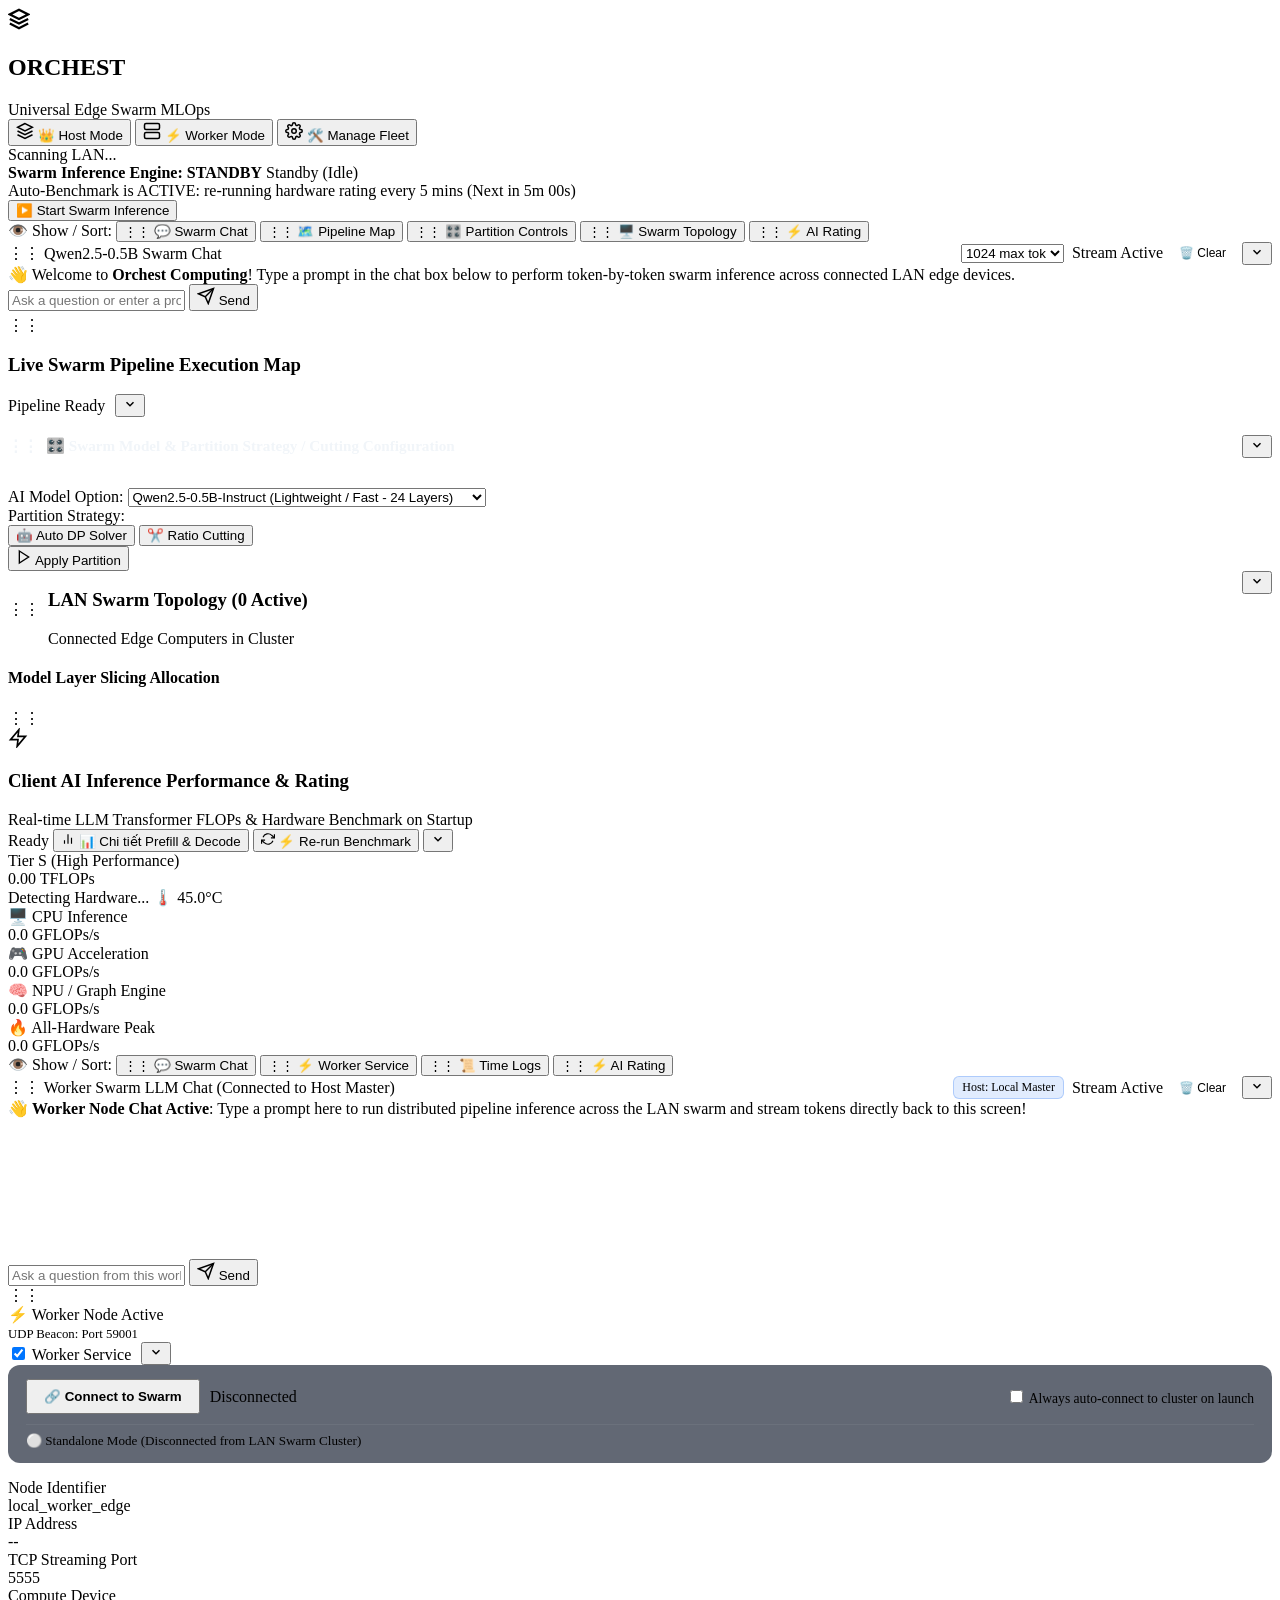
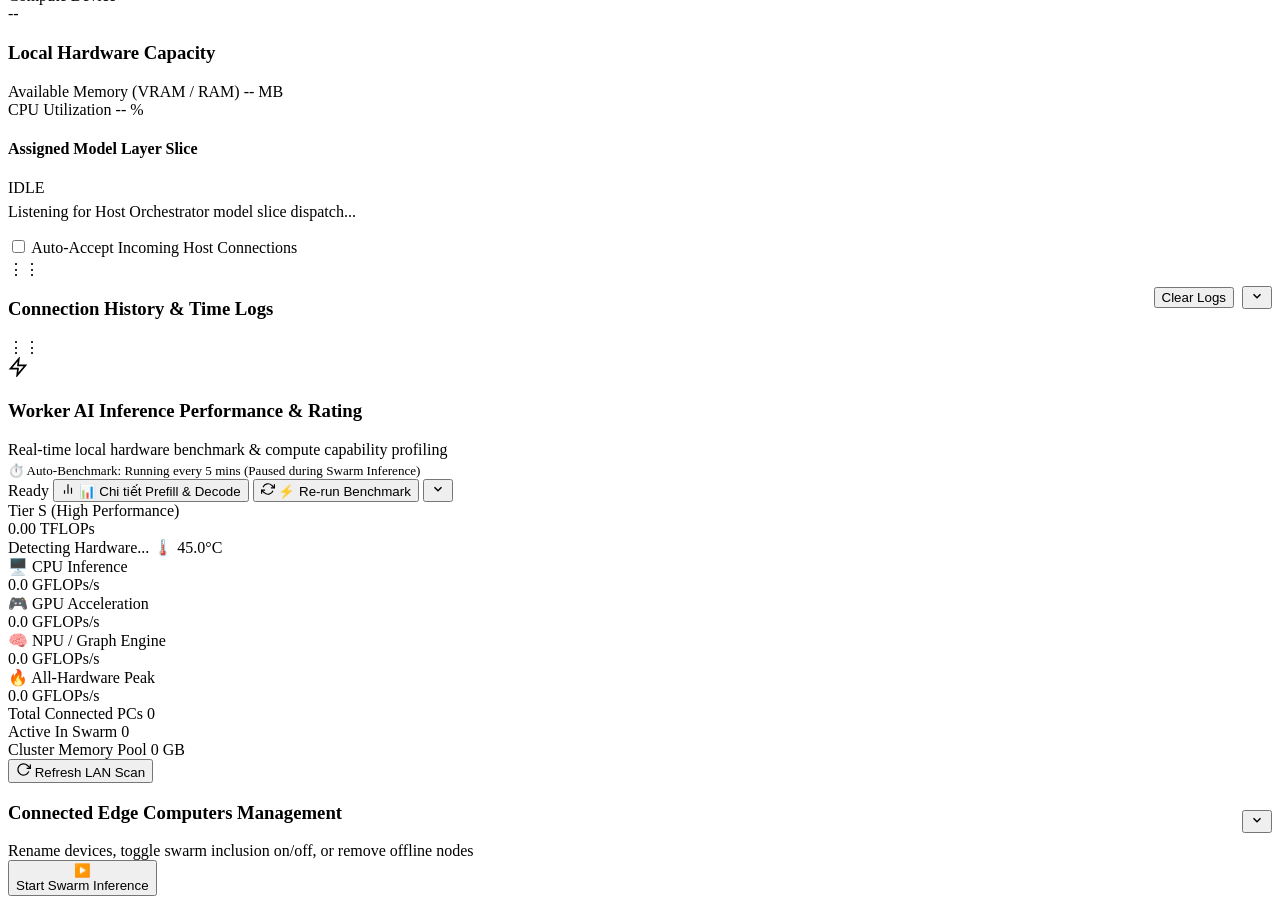
==== OC/apps/dashboard/static/index.html @ d5d25652 "rename DATN to OC" ====
<!DOCTYPE html>
<html lang="en">
<head>
    <meta charset="UTF-8">
    <meta name="viewport" content="width=device-width, initial-scale=1.0">
    <meta http-equiv="Cache-Control" content="no-cache, no-store, must-revalidate">
    <meta http-equiv="Pragma" content="no-cache">
    <meta http-equiv="Expires" content="0">
    <title>Orchest Computing - Universal Swarm MLOps Platform</title>
    <link rel="icon" type="image/svg+xml" href="data:image/svg+xml,<svg xmlns='http://www.w3.org/2000/svg' viewBox='0 0 24 24' fill='none' stroke='%2338bdf8' stroke-width='2.5'><polygon points='12 2 2 7 12 12 22 7 12 2'/><polyline points='2 17 12 22 22 17'/><polyline points='2 12 12 17 22 12'/></svg>">
    <link rel="stylesheet" href="/static/style.css?v=20260827_01">
    <link rel="preconnect" href="https://fonts.googleapis.com">
    <link rel="preconnect" href="https://fonts.gstatic.com" crossorigin>
    <link href="https://fonts.googleapis.com/css2?family=Outfit:wght@300;400;500;600;700&family=JetBrains+Mono:wght@400;500;600&display=swap" rel="stylesheet">
</head>
<body>
    <div class="app-layout">
        <!-- Top App Navigation & 3-Tab Mode Switcher -->
        <header class="app-header glass-panel">
            <div class="brand">
                <div class="brand-logo">
                    <svg width="22" height="22" viewBox="0 0 24 24" fill="none" stroke="currentColor" stroke-width="2.5">
                        <polygon points="12 2 2 7 12 12 22 7 12 2"></polygon>
                        <polyline points="2 17 12 22 22 17"></polyline>
                        <polyline points="2 12 12 17 22 12"></polyline>
                    </svg>
                </div>
                <div class="brand-text">
                    <h2>ORCHEST</h2>
                    <span>Universal Edge Swarm MLOps</span>
                </div>
            </div>

            <!-- 3 PROMINENT BUTTONS: HOST / WORKER / MANAGE FLEET -->
            <div class="mode-switcher-group">
                <button class="mode-btn active" id="btn-mode-host">
                    <svg width="18" height="18" viewBox="0 0 24 24" fill="none" stroke="currentColor" stroke-width="2"><path d="M12 2L2 7l10 5 10-5-10-5zM2 17l10 5 10-5M2 12l10 5 10-5"/></svg>
                    <span>👑 Host Mode</span>
                </button>
                <button class="mode-btn" id="btn-mode-worker">
                    <svg width="18" height="18" viewBox="0 0 24 24" fill="none" stroke="currentColor" stroke-width="2"><rect x="2" y="2" width="20" height="8" rx="2"/><rect x="2" y="14" width="20" height="8" rx="2"/><line x1="6" y1="6" x2="6.01" y2="6"/><line x1="6" y1="18" x2="6.01" y2="18"/></svg>
                    <span>⚡ Worker Mode</span>
                    <span class="notification-dot" id="worker-notif-dot" style="display: none;"></span>
                </button>
                <button class="mode-btn" id="btn-mode-manage">
                    <svg width="18" height="18" viewBox="0 0 24 24" fill="none" stroke="currentColor" stroke-width="2"><circle cx="12" cy="12" r="3"/><path d="M19.4 15a1.65 1.65 0 0 0 .33 1.82l.06.06a2 2 0 0 1 0 2.83 2 2 0 0 1-2.83 0l-.06-.06a1.65 1.65 0 0 0-1.82-.33 1.65 1.65 0 0 0-1 1.51V21a2 2 0 0 1-2 2 2 2 0 0 1-2-2v-.09A1.65 1.65 0 0 0 9 19.4a1.65 1.65 0 0 0-1.82.33l-.06.06a2 2 0 0 1-2.83 0 2 2 0 0 1 0-2.83l.06-.06a1.65 1.65 0 0 0 .33-1.82 1.65 1.65 0 0 0-1.51-1H3a2 2 0 0 1-2-2 2 2 0 0 1 2-2h.09A1.65 1.65 0 0 0 4.6 9a1.65 1.65 0 0 0-.33-1.82l-.06-.06a2 2 0 0 1 0-2.83 2 2 0 0 1 2.83 0l.06.06a1.65 1.65 0 0 0 1.82.33H9a1.65 1.65 0 0 0 1-1.51V3a2 2 0 0 1 2-2 2 2 0 0 1 2 2v.09a1.65 1.65 0 0 0 1 1.51 1.65 1.65 0 0 0 1.82-.33l.06-.06a2 2 0 0 1 2.83 0 2 2 0 0 1 0 2.83l-.06.06a1.65 1.65 0 0 0-.33 1.82V9a1.65 1.65 0 0 0 1.51 1H21a2 2 0 0 1 2 2 2 2 0 0 1-2 2h-.09a1.65 1.65 0 0 0-1.51 1z"/></svg>
                    <span>🛠️ Manage Fleet</span>
                </button>
            </div>

            <div class="header-status">
                <span class="status-badge" id="header-status-badge">Scanning LAN...</span>
            </div>
        </header>

        <!-- VIEW 1: HOST MASTER MODE VIEW -->
        <main class="app-view active" id="view-host">
            <!-- SWARM INFERENCE ENGINE MASTER POWER & AUTO-BENCHMARK BAR -->
            <div class="engine-master-bar glass-panel" id="engine-master-bar">
                <div class="engine-master-info">
                    <div class="engine-state-dot standby" id="engine-state-dot"></div>
                    <div>
                        <div class="engine-title-row">
                            <strong id="engine-status-title">Swarm Inference Engine: STANDBY</strong>
                            <span class="engine-mode-chip standby" id="engine-status-chip">Standby (Idle)</span>
                        </div>
                        <span class="engine-subtext" id="engine-countdown-text">Auto-Benchmark is ACTIVE: re-running hardware rating every 5 mins (Next in 5m 00s)</span>
                    </div>
                </div>
                <div class="engine-master-controls">
                    <button class="btn btn-engine-power" id="btn-toggle-engine">
                        <span id="btn-engine-power-icon">▶️</span>
                        <span id="btn-engine-power-text">Start Swarm Inference</span>
                    </button>
                </div>
            </div>

            <!-- COMPONENT VISIBILITY & DRAG-TO-SORT TOOLBAR -->
            <div class="component-visibility-bar" id="visibility-toolbar">
                <span class="vis-toolbar-label">👁️ Show / Sort:</span>
                <button class="toggle-chip-btn active" data-toggle-target="card-chat" draggable="true" title="Drag to reorder card">
                    <span class="chip-drag-handle">⋮⋮</span>
                    <span class="chip-dot"></span>
                    <span>💬 Swarm Chat</span>
                </button>
                <button class="toggle-chip-btn active" data-toggle-target="card-visual-map" draggable="true" title="Drag to reorder card">
                    <span class="chip-drag-handle">⋮⋮</span>
                    <span class="chip-dot"></span>
                    <span>🗺️ Pipeline Map</span>
                </button>
                <button class="toggle-chip-btn active" data-toggle-target="card-host-controls" draggable="true" title="Drag to reorder card">
                    <span class="chip-drag-handle">⋮⋮</span>
                    <span class="chip-dot"></span>
                    <span>🎛️ Partition Controls</span>
                </button>
                <button class="toggle-chip-btn active" data-toggle-target="card-swarm-topology" draggable="true" title="Drag to reorder card">
                    <span class="chip-drag-handle">⋮⋮</span>
                    <span class="chip-dot"></span>
                    <span>🖥️ Swarm Topology</span>
                </button>
                <button class="toggle-chip-btn active" data-toggle-target="card-benchmark" draggable="true" title="Drag to reorder card">
                    <span class="chip-drag-handle">⋮⋮</span>
                    <span class="chip-dot"></span>
                    <span>⚡ AI Rating</span>
                </button>
            </div>

            <!-- DRAGGABLE HOST CARDS CONTAINER -->
            <div class="host-cards-container" id="host-cards-container">
                <!-- 1. SWARM CHAT BOX -->
                <div class="host-card-item" data-card-id="card-chat">
                    <div class="chat-panel glass-panel card-collapsible" id="card-chat">
                        <div class="chat-header" style="display: flex; justify-content: space-between; align-items: center;">
                            <div class="chat-title-group">
                                <span class="card-drag-handle" title="Drag card to reorder">⋮⋮</span>
                                <span class="pulse-dot"></span>
                                <span id="chat-active-model-title">Qwen2.5-0.5B Swarm Chat</span>
                            </div>
                            <div style="display: flex; align-items: center; gap: 8px;">
                                <select id="chat-max-tokens-selector" class="chat-tokens-select" title="Maximum Generated Output Tokens">
                                    <option value="128">128 max tok</option>
                                    <option value="256">256 max tok</option>
                                    <option value="512">512 max tok</option>
                                    <option value="1024" selected>1024 max tok</option>
                                </select>
                                <span class="chat-speed-tag" id="chat-speed">Stream Active</span>
                                <button class="btn-chat-clear" id="btn-chat-clear" title="Clear Shared Chat History" style="background: rgba(255,255,255,0.05); border: 1px solid var(--panel-border); color: var(--text-muted); border-radius: 6px; padding: 4px 8px; cursor: pointer; font-size: 0.75rem; transition: all 0.2s;">🗑️ Clear</button>
                                <button class="btn-card-toggle" data-toggle-target="card-chat" title="Collapse / Expand Section">
                                    <svg width="14" height="14" viewBox="0 0 24 24" fill="none" stroke="currentColor" stroke-width="2.5"><polyline points="6 9 12 15 18 9"></polyline></svg>
                                </button>
                            </div>
                        </div>

                        <div class="collapsible-body">
                            <div class="chat-box-messages" id="chat-messages-container">
                                <div class="chat-msg system">
                                    👋 Welcome to <strong>Orchest Computing</strong>! Type a prompt in the chat box below to perform token-by-token swarm inference across connected LAN edge devices.
                                </div>
                            </div>

                            <div class="chat-input-row">
                                <input type="text" id="chat-input-field" placeholder="Ask a question or enter a prompt for Swarm LLM..." autocomplete="off">
                                <button class="btn btn-primary btn-chat-send" id="btn-chat-send">
                                    <svg width="18" height="18" viewBox="0 0 24 24" fill="none" stroke="currentColor" stroke-width="2"><line x1="22" y1="2" x2="11" y2="13"></line><polygon points="22 2 15 22 11 13 2 9 22 2"></polygon></svg>
                                    <span>Send</span>
                                </button>
                            </div>
                        </div>
                    </div>
                </div>

                <!-- 2. VISUAL EXECUTION MAP (LIVE SWARM DATA FLOW) -->
                <div class="host-card-item" data-card-id="card-visual-map">
                    <div class="visual-map-card glass-panel card-collapsible" id="card-visual-map">
                        <div class="visual-map-header">
                            <div class="visual-title">
                                <span class="card-drag-handle" title="Drag card to reorder">⋮⋮</span>
                                <svg width="20" height="20" viewBox="0 0 24 24" fill="none" stroke="var(--accent-cyan)" stroke-width="2"><circle cx="12" cy="12" r="10"/><path d="M12 2a14.5 14.5 0 0 0 0 20 14.5 14.5 0 0 0 0-20"/><line x1="2" y1="12" x2="22" y2="12"/></svg>
                                <h3>Live Swarm Pipeline Execution Map</h3>
                            </div>
                            <div style="display: flex; align-items: center; gap: 10px;">
                                <div class="pipeline-status-badge" id="pipeline-status-badge">
                                    <span class="status-pulse"></span>
                                    <span id="pipeline-status-text">Pipeline Ready</span>
                                </div>
                                <button class="btn-card-toggle" data-toggle-target="card-visual-map" title="Collapse / Expand Section">
                                    <svg width="14" height="14" viewBox="0 0 24 24" fill="none" stroke="currentColor" stroke-width="2.5"><polyline points="6 9 12 15 18 9"></polyline></svg>
                                </button>
                            </div>
                        </div>

                        <div class="collapsible-body">
                            <div class="visual-pipeline-canvas" id="swarm-visual-map">
                                <!-- Dynamic multi-stage execution pipeline rendered here -->
                            </div>
                        </div>
                    </div>
                </div>

                <!-- 3. HOST CONTROLS & PARTITION / CUTTING CONFIG -->
                <div class="host-card-item" data-card-id="card-host-controls">
                    <div class="host-controls glass-panel card-collapsible" id="card-host-controls">
                        <div class="card-header-bar" style="display: flex; justify-content: space-between; align-items: center; margin-bottom: 12px;">
                            <h4 style="font-size: 0.95rem; font-weight: 600; color: #f1f5f9; display: flex; align-items: center; gap: 8px;">
                                <span class="card-drag-handle" title="Drag card to reorder">⋮⋮</span>
                                <span>🎛️ Swarm Model & Partition Strategy / Cutting Configuration</span>
                            </h4>
                            <button class="btn-card-toggle" data-toggle-target="card-host-controls" title="Collapse / Expand Section">
                                <svg width="14" height="14" viewBox="0 0 24 24" fill="none" stroke="currentColor" stroke-width="2.5"><polyline points="6 9 12 15 18 9"></polyline></svg>
                            </button>
                        </div>

                        <div class="collapsible-body">
                            <div class="control-row">
                                <!-- MODEL OPTION SELECTOR -->
                                <div class="control-item">
                                    <label for="model-selector">AI Model Option:</label>
                                    <select id="model-selector" class="custom-select">
                                        <option value="Qwen/Qwen2.5-0.5B-Instruct" selected>Qwen2.5-0.5B-Instruct (Lightweight / Fast - 24 Layers)</option>
                                        <option value="Qwen/Qwen2.5-1.5B-Instruct">Qwen2.5-1.5B-Instruct (Balanced Edge - 28 Layers)</option>
                                        <option value="Qwen/Qwen2.5-3B-Instruct">Qwen2.5-3B-Instruct (Edge Smart - 36 Layers)</option>
                                        <option value="Qwen/Qwen2.5-7B-Instruct">Qwen2.5-7B-Instruct (7B Frontier - 28 Layers)</option>
                                        <option value="google/gemma-2-9b-it">Gemma-2-9B-IT (10B Class - 42 Layers)</option>
                                        <option value="Qwen/Qwen2.5-14B-Instruct">Qwen2.5-14B-Instruct (14B High-Capacity - 48 Layers)</option>
                                        <option value="Qwen/Qwen2.5-20B-Instruct">Qwen2.5-20B-Instruct (20B Heavy Swarm - 40 Layers)</option>
                                        <option value="google/gemma-2-27b-it">Gemma-2-27B-IT (27B Ultra Swarm - 46 Layers)</option>
                                        <option value="Qwen/Qwen2.5-32B-Instruct">Qwen2.5-32B-Instruct (32B Flagship Swarm - 64 Layers)</option>
                                    </select>
                                </div>

                                <!-- PARTITION STRATEGY MODE -->
                                <div class="control-item">
                                    <label>Partition Strategy:</label>
                                    <div class="strategy-toggle-group">
                                        <button class="strategy-btn active" id="strategy-auto" data-mode="auto">
                                            <span>🤖 Auto DP Solver</span>
                                        </button>
                                        <button class="strategy-btn" id="strategy-ratio" data-mode="ratio">
                                            <span>✂️ Ratio Cutting</span>
                                        </button>
                                    </div>
                                </div>

                                <div class="control-item action-item">
                                    <button class="btn btn-primary" id="btn-run-dp">
                                        <svg width="16" height="16" viewBox="0 0 24 24" fill="none" stroke="currentColor" stroke-width="2"><polygon points="5 3 19 12 5 21 5 3"></polygon></svg>
                                        <span id="btn-partition-label">Apply Partition</span>
                                    </button>
                                </div>
                            </div>

                            <!-- RATIO CUTTING CUSTOMIZATION PANEL -->
                            <div class="ratio-panel" id="ratio-config-panel" style="display: none;">
                                <div class="ratio-header">
                                    <div class="ratio-title-box">
                                        <h4>✂️ Custom Ratio Work Distribution (Auto-Balances to 100%)</h4>
                                        <span class="ratio-subtext">Adjusting any computer's slider automatically balances the remaining computers</span>
                                    </div>
                                    <div class="ratio-presets">
                                        <span class="preset-label">Presets:</span>
                                        <div class="preset-btn-group" id="dynamic-presets-container">
                                            <!-- Dynamically generated presets for 2, 3, 4+ computers -->
                                        </div>
                                    </div>
                                </div>

                                <div class="ratio-sliders-container" id="node-ratio-sliders">
                                    <!-- Dynamically populated auto-adjusting ratio sliders per computer -->
                                </div>

                                <div class="distribution-bar-wrapper">
                                    <div class="bar-header">
                                        <span>Layer Allocation Breakdown:</span>
                                        <span id="distribution-text-preview">100% total</span>
                                    </div>
                                    <div class="distribution-bar" id="ratio-distribution-bar">
                                        <!-- Visual distribution segments -->
                                    </div>
                                </div>
                            </div>
                        </div>
                    </div>
                </div>

                <!-- 4. LAN SWARM TOPOLOGY -->
                <div class="host-card-item" data-card-id="card-swarm-topology">
                    <div class="swarm-panel glass-panel card-collapsible" id="card-swarm-topology">
                        <div class="panel-header" style="display: flex; justify-content: space-between; align-items: flex-start;">
                            <div style="display: flex; align-items: center; gap: 8px;">
                                <span class="card-drag-handle" title="Drag card to reorder">⋮⋮</span>
                                <div>
                                    <h3>LAN Swarm Topology (<span id="host-node-count">0</span> Active)</h3>
                                    <span class="sub-text">Connected Edge Computers in Cluster</span>
                                </div>
                            </div>
                            <button class="btn-card-toggle" data-toggle-target="card-swarm-topology" title="Collapse / Expand Section">
                                <svg width="14" height="14" viewBox="0 0 24 24" fill="none" stroke="currentColor" stroke-width="2.5"><polyline points="6 9 12 15 18 9"></polyline></svg>
                            </button>
                        </div>

                        <div class="collapsible-body">
                            <div class="nodes-list" id="host-nodes-list">
                                <!-- Rendered Minimal Node Cards (Connected devices only) -->
                            </div>

                            <h4 class="sub-section-title">Model Layer Slicing Allocation</h4>
                            <div class="slice-flow-list" id="host-slice-flow">
                                <!-- Rendered Slice Pipeline -->
                            </div>
                        </div>
                    </div>
                </div>

                <!-- 5. AI HARDWARE PERFORMANCE BENCHMARK & RATING CARD -->
                <div class="host-card-item" data-card-id="card-benchmark">
                    <div class="benchmark-card glass-panel card-collapsible" id="card-benchmark">
                        <div class="benchmark-header">
                            <div class="benchmark-title-box">
                                <span class="card-drag-handle" title="Drag card to reorder">⋮⋮</span>
                                <div class="benchmark-icon-pulse">
                                    <svg width="20" height="20" viewBox="0 0 24 24" fill="none" stroke="currentColor" stroke-width="2"><polygon points="13 2 3 14 12 14 11 22 21 10 12 10 13 2"></polygon></svg>
                                </div>
                                <div>
                                    <h3>Client AI Inference Performance & Rating</h3>
                                    <span class="benchmark-subtext">Real-time LLM Transformer FLOPs & Hardware Benchmark on Startup</span>
                                </div>
                            </div>
                            <div class="benchmark-actions">
                                <span class="benchmark-badge" id="benchmark-status-badge">Ready</span>
                                <button class="btn btn-secondary btn-sm" id="btn-show-prefill-decode" title="View Prefill & Decode Analytical Breakdown">
                                    <svg width="14" height="14" viewBox="0 0 24 24" fill="none" stroke="currentColor" stroke-width="2"><path d="M18 20V10M12 20V4M6 20v-6"></path></svg>
                                    <span>📊 Chi tiết Prefill & Decode</span>
                                </button>
                                <button class="btn btn-secondary btn-sm" id="btn-refresh-benchmark" title="Re-run AI Hardware Benchmark">
                                    <svg width="14" height="14" viewBox="0 0 24 24" fill="none" stroke="currentColor" stroke-width="2"><polyline points="23 4 23 10 17 10"></polyline><polyline points="1 20 1 14 7 14"></polyline><path d="M3.51 9a9 9 0 0 1 14.85-3.36L23 10M1 14l4.64 4.36A9 9 0 0 0 20.49 15"></path></svg>
                                    <span id="btn-refresh-benchmark-text">⚡ Re-run Benchmark</span>
                                </button>
                                <button class="btn-card-toggle" data-toggle-target="card-benchmark" title="Collapse / Expand Section">
                                    <svg width="14" height="14" viewBox="0 0 24 24" fill="none" stroke="currentColor" stroke-width="2.5"><polyline points="6 9 12 15 18 9"></polyline></svg>
                                </button>
                            </div>
                        </div>

                        <div class="collapsible-body">
                            <div class="benchmark-grid">
                                <div class="benchmark-summary-panel">
                                    <div class="rating-tier-tag" id="bench-tier-tag">Tier S (High Performance)</div>
                                    <div class="rating-main-stat">
                                        <span class="rating-number" id="bench-tflops-val">0.00</span>
                                        <span class="rating-unit">TFLOPs</span>
                                    </div>
                                    <div class="rating-meta">
                                        <span id="bench-device-name">Detecting Hardware...</span>
                                        <span class="temp-stat" id="bench-temp-val">🌡️ 45.0°C</span>
                                    </div>
                                </div>

                                <div class="benchmark-subscores-grid">
                                    <div class="score-card">
                                        <div class="score-header">
                                            <span class="score-icon">🖥️</span>
                                            <span class="score-label">CPU Inference</span>
                                        </div>
                                        <div class="score-value-box">
                                            <span class="score-val" id="bench-cpu-gflops">0.0</span>
                                            <span class="score-unit">GFLOPs/s</span>
                                        </div>
                                    </div>

                                    <div class="score-card">
                                        <div class="score-header">
                                            <span class="score-icon">🎮</span>
                                            <span class="score-label">GPU Acceleration</span>
                                        </div>
                                        <div class="score-value-box">
                                            <span class="score-val" id="bench-gpu-gflops">0.0</span>
                                            <span class="score-unit">GFLOPs/s</span>
                                        </div>
                                    </div>

                                    <div class="score-card">
                                        <div class="score-header">
                                            <span class="score-icon">🧠</span>
                                            <span class="score-label">NPU / Graph Engine</span>
                                        </div>
                                        <div class="score-value-box">
                                            <span class="score-val" id="bench-npu-gflops">0.0</span>
                                            <span class="score-unit">GFLOPs/s</span>
                                        </div>
                                    </div>

                                    <div class="score-card highlight">
                                        <div class="score-header">
                                            <span class="score-icon">🔥</span>
                                            <span class="score-label">All-Hardware Peak</span>
                                        </div>
                                        <div class="score-value-box">
                                            <span class="score-val" id="bench-all-gflops">0.0</span>
                                            <span class="score-unit">GFLOPs/s</span>
                                        </div>
                                    </div>
                                </div>
                            </div>
                        </div>
                    </div>
                </div>
            </div>

        </main>

        <!-- VIEW 2: WORKER MODE VIEW (With Connection Authorization, Time History Logs & Drag-to-Sort) -->
        <main class="app-view" id="view-worker">
            <!-- WORKER COMPONENT VISIBILITY & DRAG-TO-SORT TOOLBAR -->
            <div class="component-visibility-bar" id="worker-visibility-toolbar">
                <span class="vis-toolbar-label">👁️ Show / Sort:</span>
                <button class="toggle-chip-btn active" data-toggle-target="card-worker-chat" draggable="true" title="Drag to reorder card">
                    <span class="chip-drag-handle">⋮⋮</span>
                    <span class="chip-dot"></span>
                    <span>💬 Swarm Chat</span>
                </button>
                <button class="toggle-chip-btn active" data-toggle-target="card-worker" draggable="true" title="Drag to reorder card">
                    <span class="chip-drag-handle">⋮⋮</span>
                    <span class="chip-dot"></span>
                    <span>⚡ Worker Service</span>
                </button>
                <button class="toggle-chip-btn active" data-toggle-target="card-worker-logs" draggable="true" title="Drag to reorder card">
                    <span class="chip-drag-handle">⋮⋮</span>
                    <span class="chip-dot"></span>
                    <span>📜 Time Logs</span>
                </button>
                <button class="toggle-chip-btn active" data-toggle-target="card-worker-benchmark" draggable="true" title="Drag to reorder card">
                    <span class="chip-drag-handle">⋮⋮</span>
                    <span class="chip-dot"></span>
                    <span>⚡ AI Rating</span>
                </button>
            </div>

            <!-- DRAGGABLE WORKER CARDS CONTAINER -->
            <div class="worker-cards-container host-cards-container" id="worker-cards-container">
                <!-- 1. WORKER SWARM CHAT BOX (FIRST) -->
                <div class="worker-card-item host-card-item" data-card-id="card-worker-chat">
                    <div class="chat-panel glass-panel card-collapsible" id="card-worker-chat">
                        <div class="chat-header" style="display: flex; justify-content: space-between; align-items: center;">
                            <div class="chat-title-group">
                                <span class="card-drag-handle" title="Drag card to reorder">⋮⋮</span>
                                <span class="pulse-dot"></span>
                                <span id="worker-chat-active-model-title">Worker Swarm LLM Chat (Connected to Host Master)</span>
                            </div>
                            <div style="display: flex; align-items: center; gap: 8px;">
                                <span class="connected-host-tag" id="worker-connected-host-badge" style="font-size: 0.75rem; padding: 3px 8px; border-radius: 6px; background: rgba(59, 130, 246, 0.15); color: var(--accent-cyan); border: 1px solid rgba(59, 130, 246, 0.3);">Host: Local Master</span>
                                <span class="chat-speed-tag" id="worker-chat-speed">Stream Active</span>
                                <button class="btn-chat-clear" id="btn-worker-chat-clear" title="Clear Shared Chat History" style="background: rgba(255,255,255,0.05); border: 1px solid var(--panel-border); color: var(--text-muted); border-radius: 6px; padding: 4px 8px; cursor: pointer; font-size: 0.75rem; transition: all 0.2s;">🗑️ Clear</button>
                                <button class="btn-card-toggle" data-toggle-target="card-worker-chat" title="Collapse / Expand Section">
                                    <svg width="14" height="14" viewBox="0 0 24 24" fill="none" stroke="currentColor" stroke-width="2.5"><polyline points="6 9 12 15 18 9"></polyline></svg>
                                </button>
                            </div>
                        </div>

                        <div class="collapsible-body">
                            <div class="chat-box-messages" id="worker-chat-messages-container" style="max-height: 240px; min-height: 160px;">
                                <div class="chat-msg system">
                                    👋 <strong>Worker Node Chat Active</strong>: Type a prompt here to run distributed pipeline inference across the LAN swarm and stream tokens directly back to this screen!
                                </div>
                            </div>

                            <div class="chat-input-row">
                                <input type="text" id="worker-chat-input-field" placeholder="Ask a question from this worker computer..." autocomplete="off">
                                <button class="btn btn-primary btn-chat-send" id="btn-worker-chat-send">
                                    <svg width="18" height="18" viewBox="0 0 24 24" fill="none" stroke="currentColor" stroke-width="2"><line x1="22" y1="2" x2="11" y2="13"></line><polygon points="22 2 15 22 11 13 2 9 22 2"></polygon></svg>
                                    <span>Send</span>
                                </button>
                            </div>
                        </div>
                    </div>
                </div>

                <!-- 2. WORKER CONTROL & HARDWARE INFO -->
                <div class="worker-card-item host-card-item" data-card-id="card-worker">
                    <div class="worker-card glass-panel card-collapsible" id="card-worker">
                        <div class="worker-header">
                            <div class="worker-status-group">
                                <span class="card-drag-handle" title="Drag card to reorder">⋮⋮</span>
                                <div class="worker-badge online" id="worker-status-badge">⚡ Worker Node Active</div>
                                <span id="worker-beacon-info" style="color: var(--text-muted); font-size: 0.8rem;">UDP Beacon: Port 59001</span>
                            </div>
                            <div class="worker-toggle-controls" style="display: flex; align-items: center; gap: 10px;">
                                <label class="switch-control-label">
                                    <input type="checkbox" id="toggle-worker-power" checked>
                                    <span class="slider-toggle"></span>
                                    <span class="toggle-text">Worker Service</span>
                                </label>
                                <button class="btn-card-toggle" data-toggle-target="card-worker" title="Collapse / Expand Section">
                                    <svg width="14" height="14" viewBox="0 0 24 24" fill="none" stroke="currentColor" stroke-width="2.5"><polyline points="6 9 12 15 18 9"></polyline></svg>
                                </button>
                            </div>
                        </div>

                        <div class="collapsible-body">
                            <!-- SWARM CLUSTER CONNECTION CONTROLS & STATUS -->
                            <div class="worker-connection-control-box" style="margin-bottom: 16px; padding: 14px 18px; border-radius: 12px; background: rgba(15, 23, 42, 0.65); border: 1px solid var(--panel-border); display: flex; flex-direction: column; gap: 10px;">
                                <div style="display: flex; justify-content: space-between; align-items: center; flex-wrap: wrap; gap: 10px;">
                                    <div style="display: flex; align-items: center; gap: 10px;">
                                        <button class="btn btn-primary" id="btn-worker-connect-toggle" style="font-weight: 700; padding: 8px 16px;">
                                            <span id="btn-worker-connect-icon">🔗</span>
                                            <span id="btn-worker-connect-text">Connect to Swarm</span>
                                        </button>
                                        <span id="worker-connection-status-pill" class="engine-mode-chip standby">Disconnected</span>
                                    </div>
                                    <label class="checkbox-label" style="font-size: 0.85rem; color: var(--text-muted); cursor: pointer;">
                                        <input type="checkbox" id="toggle-worker-always-connect">
                                        <span>Always auto-connect to cluster on launch</span>
                                    </label>
                                </div>
                                <div id="worker-connection-live-banner" style="font-size: 0.82rem; color: var(--text-muted); border-top: 1px solid rgba(255,255,255,0.06); padding-top: 8px;">
                                    ⚪ Standalone Mode (Disconnected from LAN Swarm Cluster)
                                </div>
                            </div>

                            <!-- INCOMING CONNECTION INVITATION NOTIFICATION BANNER -->
                            <div class="worker-invitation-banner" id="worker-invitation-banner" style="display: none;">
                                <div class="invitation-header">
                                    <span class="invitation-icon">🔔</span>
                                    <div class="invitation-title">
                                        <strong>Incoming Host Connection Request!</strong>
                                        <span class="invitation-sub" id="invitation-host-text">Host Master @ 192.168.1.135</span>
                                    </div>
                                </div>
                                <div class="invitation-details" id="invitation-details-text">
                                    Model: Qwen2.5-0.5B-Instruct • Layers [0..11] (12 Layers)
                                </div>
                                <div class="invitation-actions">
                                    <button class="btn btn-accept" id="btn-accept-invitation">
                                        <span>✅ Accept Connection</span>
                                    </button>
                                    <button class="btn btn-reject" id="btn-reject-invitation">
                                        <span>❌ Reject</span>
                                    </button>
                                </div>
                            </div>

                            <div class="worker-details-grid">
                                <div class="worker-info-box">
                                    <span class="box-label">Node Identifier</span>
                                    <div class="box-val" id="worker-node-id">local_worker_edge</div>
                                </div>
                                <div class="worker-info-box">
                                    <span class="box-label">IP Address</span>
                                    <div class="box-val" id="worker-ip">--</div>
                                </div>
                                <div class="worker-info-box">
                                    <span class="box-label">TCP Streaming Port</span>
                                    <div class="box-val" id="worker-tcp-port">5555</div>
                                </div>
                                <div class="worker-info-box">
                                    <span class="box-label">Compute Device</span>
                                    <div class="box-val" id="worker-device">--</div>
                                </div>
                            </div>

                            <h3 class="sub-section-title">Local Hardware Capacity</h3>
                            <div class="metric-progress-group">
                                <div class="metric-header">
                                    <span>Available Memory (VRAM / RAM)</span>
                                    <span id="worker-mem-text">-- MB</span>
                                </div>
                                <div class="progress-bar-bg">
                                    <div class="progress-bar-fill" id="worker-mem-bar"></div>
                                </div>
                            </div>

                            <div class="metric-progress-group">
                                <div class="metric-header">
                                    <span>CPU Utilization</span>
                                    <span id="worker-cpu-text">-- %</span>
                                </div>
                                <div class="progress-bar-bg">
                                    <div class="progress-bar-fill" id="worker-cpu-bar"></div>
                                </div>
                            </div>

                            <div class="worker-slice-status-box">
                                <div class="slice-header">
                                    <h4>Assigned Model Layer Slice</h4>
                                    <span class="slice-state-chip" id="worker-slice-state">IDLE</span>
                                </div>
                                <p id="worker-slice-text" style="color: var(--text-muted); margin-top: 6px;">Listening for Host Orchestrator model slice dispatch...</p>
                            </div>

                            <div class="worker-setting-row">
                                <label class="checkbox-label">
                                    <input type="checkbox" id="toggle-auto-accept">
                                    <span>Auto-Accept Incoming Host Connections</span>
                                </label>
                            </div>
                        </div>
                    </div>
                </div>

                <!-- 3. CONNECTION HISTORY & TIME LOGS -->
                <div class="worker-card-item host-card-item" data-card-id="card-worker-logs">
                    <div class="worker-logs-card glass-panel card-collapsible" id="card-worker-logs">
                        <div class="logs-header" style="display: flex; justify-content: space-between; align-items: center;">
                            <div class="logs-title">
                                <span class="card-drag-handle" title="Drag card to reorder">⋮⋮</span>
                                <svg width="18" height="18" viewBox="0 0 24 24" fill="none" stroke="var(--accent-cyan)" stroke-width="2"><circle cx="12" cy="12" r="10"/><polyline points="12 6 12 12 16 14"/></svg>
                                <h3>Connection History & Time Logs</h3>
                            </div>
                            <div style="display: flex; align-items: center; gap: 8px;">
                                <button class="btn-clear-logs" id="btn-clear-worker-logs">Clear Logs</button>
                                <button class="btn-card-toggle" data-toggle-target="card-worker-logs" title="Collapse / Expand Section">
                                    <svg width="14" height="14" viewBox="0 0 24 24" fill="none" stroke="currentColor" stroke-width="2.5"><polyline points="6 9 12 15 18 9"></polyline></svg>
                                </button>
                            </div>
                        </div>

                        <div class="collapsible-body">
                            <div class="history-logs-container" id="worker-history-container">
                                <!-- Rendered chronological time logs -->
                            </div>
                        </div>
                    </div>
                </div>

                <!-- 4. WORKER AI HARDWARE PERFORMANCE BENCHMARK & RATING CARD (LAST) -->
                <div class="worker-card-item host-card-item" data-card-id="card-worker-benchmark">
                    <div class="benchmark-card glass-panel card-collapsible" id="card-worker-benchmark">
                        <div class="benchmark-header">
                            <div class="benchmark-title-box">
                                <span class="card-drag-handle" title="Drag card to reorder">⋮⋮</span>
                                <div class="benchmark-icon-pulse">
                                    <svg width="20" height="20" viewBox="0 0 24 24" fill="none" stroke="currentColor" stroke-width="2"><polygon points="13 2 3 14 12 14 11 22 21 10 12 10 13 2"></polygon></svg>
                                </div>
                                <div>
                                    <h3>Worker AI Inference Performance & Rating</h3>
                                    <span class="benchmark-subtext">Real-time local hardware benchmark & compute capability profiling</span>
                                    <div id="worker-bench-status-note" style="font-size: 0.82rem; color: var(--accent-cyan); margin-top: 4px; font-weight: 500;">⏱️ Auto-Benchmark: Running every 5 mins (Paused during Swarm Inference)</div>
                                </div>
                            </div>
                            <div class="benchmark-actions">
                                <span class="benchmark-badge" id="worker-bench-status-badge">Ready</span>
                                <button class="btn btn-secondary btn-sm btn-prefill-decode-trigger" title="View Prefill & Decode Analytical Breakdown">
                                    <svg width="14" height="14" viewBox="0 0 24 24" fill="none" stroke="currentColor" stroke-width="2"><path d="M18 20V10M12 20V4M6 20v-6"></path></svg>
                                    <span>📊 Chi tiết Prefill & Decode</span>
                                </button>
                                <button class="btn btn-secondary btn-sm" id="btn-worker-refresh-benchmark" title="Re-run AI Hardware Benchmark">
                                    <svg width="14" height="14" viewBox="0 0 24 24" fill="none" stroke="currentColor" stroke-width="2"><polyline points="23 4 23 10 17 10"></polyline><polyline points="1 20 1 14 7 14"></polyline><path d="M3.51 9a9 9 0 0 1 14.85-3.36L23 10M1 14l4.64 4.36A9 9 0 0 0 20.49 15"></path></svg>
                                    <span id="btn-worker-refresh-benchmark-text">⚡ Re-run Benchmark</span>
                                </button>
                                <button class="btn-card-toggle" data-toggle-target="card-worker-benchmark" title="Collapse / Expand Section">
                                    <svg width="14" height="14" viewBox="0 0 24 24" fill="none" stroke="currentColor" stroke-width="2.5"><polyline points="6 9 12 15 18 9"></polyline></svg>
                                </button>
                            </div>
                        </div>

                        <div class="collapsible-body">
                            <div class="benchmark-grid">
                                <div class="benchmark-summary-panel">
                                    <div class="rating-tier-tag" id="worker-bench-tier-tag">Tier S (High Performance)</div>
                                    <div class="rating-main-stat">
                                        <span class="rating-number" id="worker-bench-tflops-val">0.00</span>
                                        <span class="rating-unit">TFLOPs</span>
                                    </div>
                                    <div class="rating-meta">
                                        <span id="worker-bench-device-name">Detecting Hardware...</span>
                                        <span class="temp-stat" id="worker-bench-temp-val">🌡️ 45.0°C</span>
                                    </div>
                                </div>

                                <div class="benchmark-subscores-grid">
                                    <div class="score-card">
                                        <div class="score-header">
                                            <span class="score-icon">🖥️</span>
                                            <span class="score-label">CPU Inference</span>
                                        </div>
                                        <div class="score-value-box">
                                            <span class="score-val" id="worker-bench-cpu-gflops">0.0</span>
                                            <span class="score-unit">GFLOPs/s</span>
                                        </div>
                                    </div>

                                    <div class="score-card">
                                        <div class="score-header">
                                            <span class="score-icon">🎮</span>
                                            <span class="score-label">GPU Acceleration</span>
                                        </div>
                                        <div class="score-value-box">
                                            <span class="score-val" id="worker-bench-gpu-gflops">0.0</span>
                                            <span class="score-unit">GFLOPs/s</span>
                                        </div>
                                    </div>

                                    <div class="score-card">
                                        <div class="score-header">
                                            <span class="score-icon">🧠</span>
                                            <span class="score-label">NPU / Graph Engine</span>
                                        </div>
                                        <div class="score-value-box">
                                            <span class="score-val" id="worker-bench-npu-gflops">0.0</span>
                                            <span class="score-unit">GFLOPs/s</span>
                                        </div>
                                    </div>

                                    <div class="score-card highlight">
                                        <div class="score-header">
                                            <span class="score-icon">🔥</span>
                                            <span class="score-label">All-Hardware Peak</span>
                                        </div>
                                        <div class="score-value-box">
                                            <span class="score-val" id="worker-bench-all-gflops">0.0</span>
                                            <span class="score-unit">GFLOPs/s</span>
                                        </div>
                                    </div>
                                </div>
                            </div>
                        </div>
                    </div>
                </div>
            </div>
        </main>

        <!-- VIEW 3: MANAGE FLEET TAB (Rename, Save, Delete, On/Off Connected PCs) -->
        <main class="app-view" id="view-manage">
            <!-- Fleet Overview Bar -->
            <div class="fleet-overview-bar glass-panel">
                <div class="fleet-stat-card">
                    <span class="stat-label">Total Connected PCs</span>
                    <span class="stat-val" id="fleet-total-count">0</span>
                </div>
                <div class="fleet-stat-card">
                    <span class="stat-label">Active In Swarm</span>
                    <span class="stat-val" style="color: var(--accent-emerald);" id="fleet-active-count">0</span>
                </div>
                <div class="fleet-stat-card">
                    <span class="stat-label">Cluster Memory Pool</span>
                    <span class="stat-val" style="color: var(--accent-cyan);" id="fleet-total-vram">0 GB</span>
                </div>
                <div class="fleet-actions">
                    <button class="btn btn-secondary" id="btn-refresh-fleet">
                        <svg width="15" height="15" viewBox="0 0 24 24" fill="none" stroke="currentColor" stroke-width="2"><polyline points="23 4 23 10 17 10"/><path d="M20.49 15a9 9 0 1 1-2.12-9.36L23 10"/></svg>
                        <span>Refresh LAN Scan</span>
                    </button>
                </div>
            </div>

            <!-- Fleet Computers Management Table / Cards -->
            <div class="fleet-list-panel glass-panel card-collapsible" id="card-fleet">
                <div class="panel-header fleet-header-bar" style="display: flex; justify-content: space-between; align-items: center;">
                    <div>
                        <h3>Connected Edge Computers Management</h3>
                        <span class="sub-text">Rename devices, toggle swarm inclusion on/off, or remove offline nodes</span>
                    </div>
                    <button class="btn-card-toggle" data-toggle-target="card-fleet" title="Collapse / Expand Section">
                        <svg width="14" height="14" viewBox="0 0 24 24" fill="none" stroke="currentColor" stroke-width="2.5"><polyline points="6 9 12 15 18 9"></polyline></svg>
                    </button>
                </div>

                <div class="collapsible-body">
                    <div class="fleet-cards-grid" id="fleet-nodes-container">
                        <!-- Rendered Fleet PC Cards with Rename, On/Off, Delete, Ping -->
                    </div>
                </div>
            </div>
        </main>
    </div>

    <!-- MODAL 1: PREFILL & DECODE ANALYTICAL BREAKDOWN MODAL -->
    <div class="modal-backdrop" id="modal-prefill-decode" style="display: none;">
        <div class="modal-dialog glass-panel">
            <div class="modal-header">
                <div class="modal-title-box">
                    <div class="modal-icon">📊</div>
                    <div>
                        <h3>Prefill / Decode & KV-Cache Latency Modeling</h3>
                        <span class="modal-subtitle">Analytical cost model & memory scaling for contiguous layer placement</span>
                    </div>
                </div>
                <button class="btn-close-modal" id="btn-close-prefill-modal">✕</button>
            </div>

            <div class="modal-body">
                <!-- 1. PREFILL ANALYSIS -->
                <div class="detail-section">
                    <div class="detail-section-header">
                        <h4>⚡ 1. Prefill Phase Breakdown ($T_{\text{prefill}}$ & TTFT)</h4>
                        <span class="detail-badge compute-bound">Compute-Bound ($O(S^2)$)</span>
                    </div>
                    <div class="detail-table-wrapper">
                        <table class="detail-table">
                            <thead>
                                <tr>
                                    <th>Prompt Length ($S$)</th>
                                    <th>Compute Work (GFLOPs)</th>
                                    <th>Est. TTFT</th>
                                    <th>Prefill Speed</th>
                                    <th>Peak Activation Memory</th>
                                </tr>
                            </thead>
                            <tbody id="prefill-table-body">
                                <!-- Populated dynamically -->
                            </tbody>
                        </table>
                    </div>
                </div>

                <!-- 2. DECODE ANALYSIS -->
                <div class="detail-section">
                    <div class="detail-section-header">
                        <h4>⏱️ 2. Decode Phase Breakdown ($T_{\text{decode}}$ / Token)</h4>
                        <span class="detail-badge memory-bound" id="decode-bottleneck-badge">Memory-Bandwidth Bound</span>
                    </div>
                    <div class="metrics-stat-row" id="decode-stats-container">
                        <div class="stat-pill">
                            <span class="pill-label">1-Token FLOPs:</span>
                            <span class="pill-val" id="decode-single-flops">0.98 GFLOPs</span>
                        </div>
                        <div class="stat-pill">
                            <span class="pill-label">Compute Latency:</span>
                            <span class="pill-val" id="decode-compute-time">0.08 ms</span>
                        </div>
                        <div class="stat-pill">
                            <span class="pill-label">Mem Bandwidth Latency:</span>
                            <span class="pill-val" id="decode-mem-time">9.80 ms</span>
                        </div>
                        <div class="stat-pill highlight">
                            <span class="pill-label">Estimated Token Speed:</span>
                            <span class="pill-val" id="decode-est-speed">102.0 tok/s</span>
                        </div>
                    </div>
                </div>

                <!-- 3. KV-CACHE SCALING TABLE -->
                <div class="detail-section">
                    <div class="detail-section-header">
                        <h4>🧠 3. KV-Cache Scaling by Context Length & Concurrency ($C$)</h4>
                        <span class="detail-badge memory-bound">Dynamic Scaling</span>
                    </div>
                    <div class="detail-table-wrapper">
                        <table class="detail-table">
                            <thead>
                                <tr>
                                    <th>Context Window ($S_{\text{max}}$)</th>
                                    <th>Concurrency $C=1$</th>
                                    <th>Concurrency $C=2$</th>
                                    <th>Concurrency $C=4$</th>
                                </tr>
                            </thead>
                            <tbody id="kv-cache-table-body">
                                <!-- Populated dynamically -->
                            </tbody>
                        </table>
                    </div>
                </div>

                <!-- 4. MODEL WORKING SET FORMULATION -->
                <div class="detail-section">
                    <div class="detail-section-header">
                        <h4>📦 4. Model Working Set Formulation ($M_{\text{working}} \le \text{Memory}_{\text{usable}} \times 0.90$)</h4>
                    </div>
                    <div class="working-set-formula-box">
                        $$M_{\text{working}} = M_{\text{weights}} + M_{\text{peak\_act}} + M_{\text{KV-cache}} + M_{\text{runtime\_reserve}}$$
                    </div>
                    <div class="working-set-chips-grid" id="working-set-chips">
                        <!-- Populated dynamically -->
                    </div>
                </div>
            </div>

            <div class="modal-footer">
                <button class="btn btn-secondary" id="btn-close-prefill-modal-footer">Close</button>
            </div>
        </div>
    </div>

    <!-- MODAL 2: NODE RATING & HARDWARE PROFILE MODAL -->
    <div class="modal-backdrop" id="modal-node-detail" style="display: none;">
        <div class="modal-dialog glass-panel">
            <div class="modal-header">
                <div class="modal-title-box">
                    <div class="modal-icon" id="node-modal-icon">💻</div>
                    <div>
                        <h3 id="node-modal-title">Computer Hardware & AI Rating</h3>
                        <span class="modal-subtitle" id="node-modal-subtitle">IP Address • Role in Swarm</span>
                    </div>
                </div>
                <button class="btn-close-modal" id="btn-close-node-modal">✕</button>
            </div>

            <div class="modal-body" id="node-modal-body">
                <!-- Dynamically populated per node clicked -->
            </div>
        </div>
    </div>

    <!-- TOAST NOTIFICATION CONTAINER -->
    <div class="toast-container" id="toast-container"></div>

    <!-- STICKY FLOATING ENGINE CONTROL (FAB) -->
    <div class="sticky-engine-fab-wrap" id="sticky-engine-fab-wrap">
        <button class="sticky-engine-fab standby" id="sticky-engine-fab" aria-label="Toggle Swarm Engine" title="Start Swarm Inference">
            <div class="fab-pulse-ring"></div>
            <div class="fab-icon-box">
                <span class="fab-icon" id="fab-engine-icon">▶️</span>
            </div>
            <span class="fab-tooltip" id="fab-engine-tooltip">Start Swarm Inference</span>
        </button>
    </div>

    <script src="/static/app.js?v=20260827_22"></script>
</body>
</html>
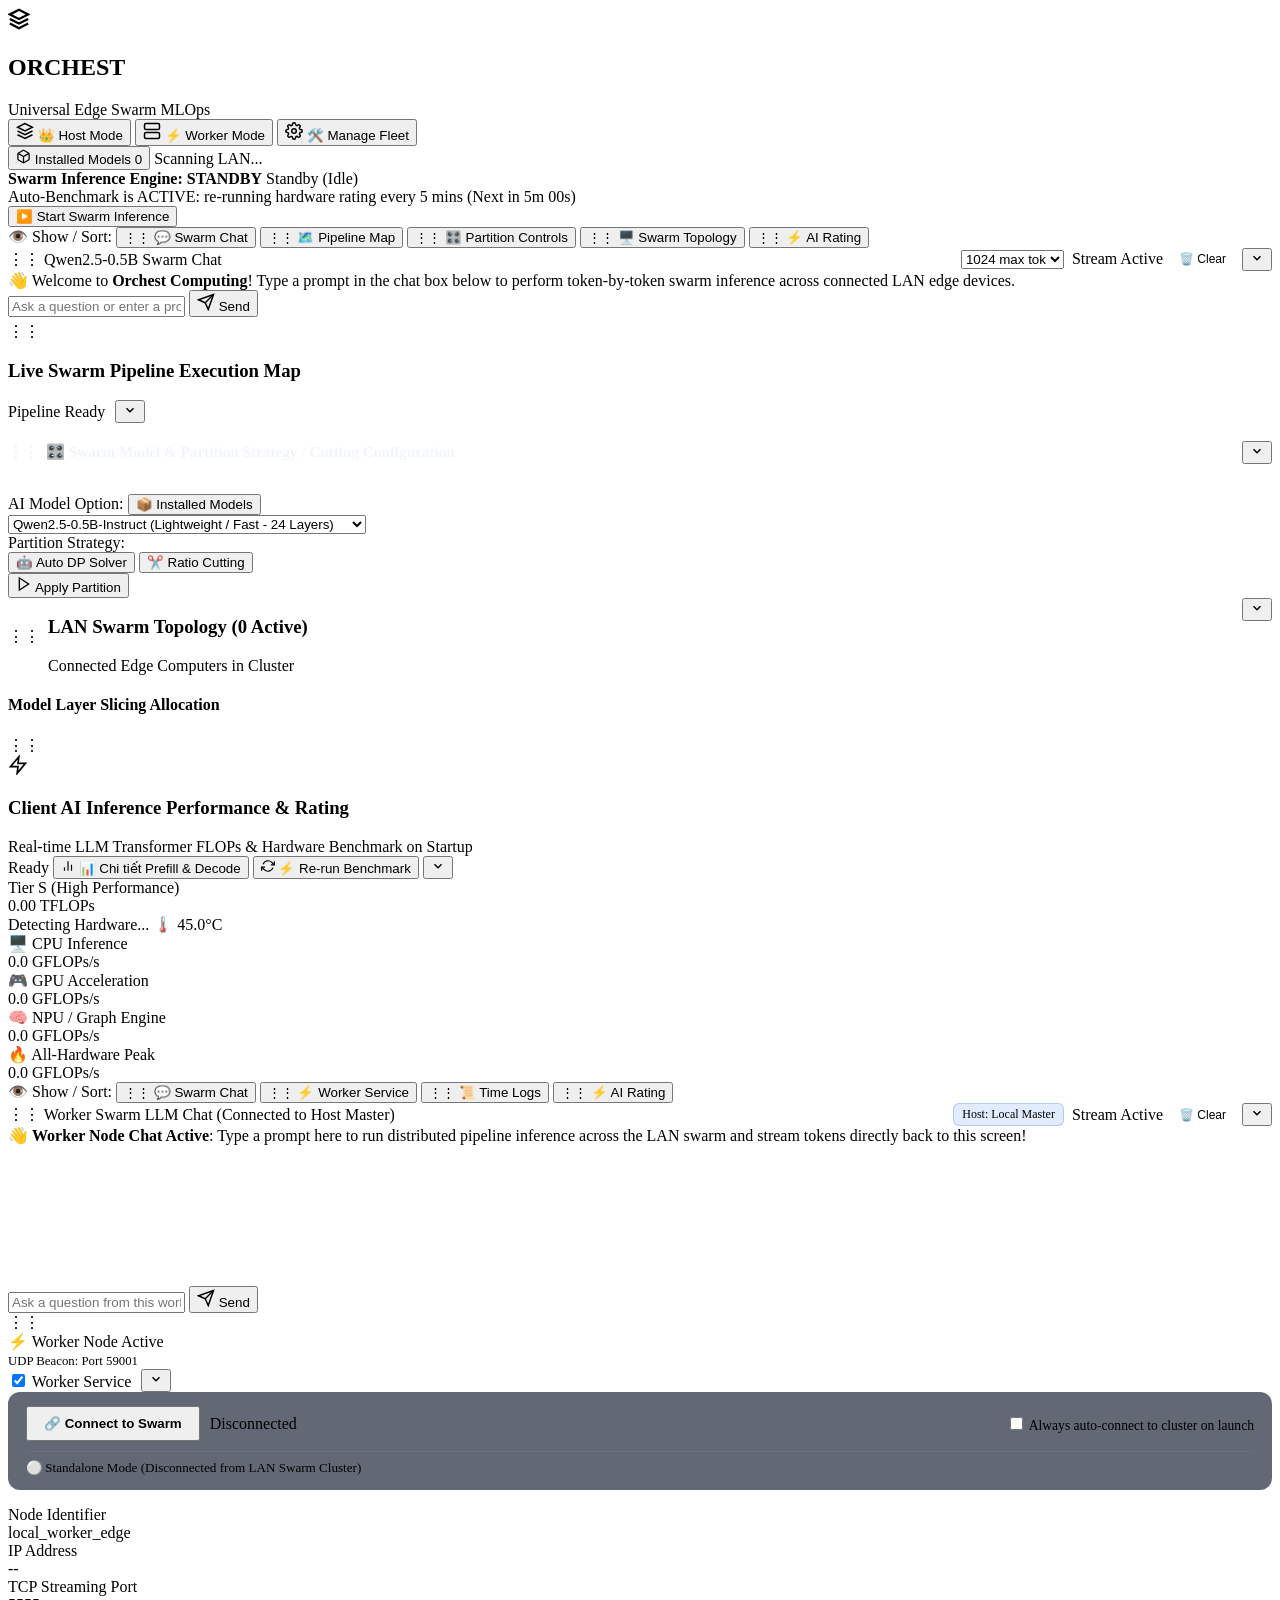
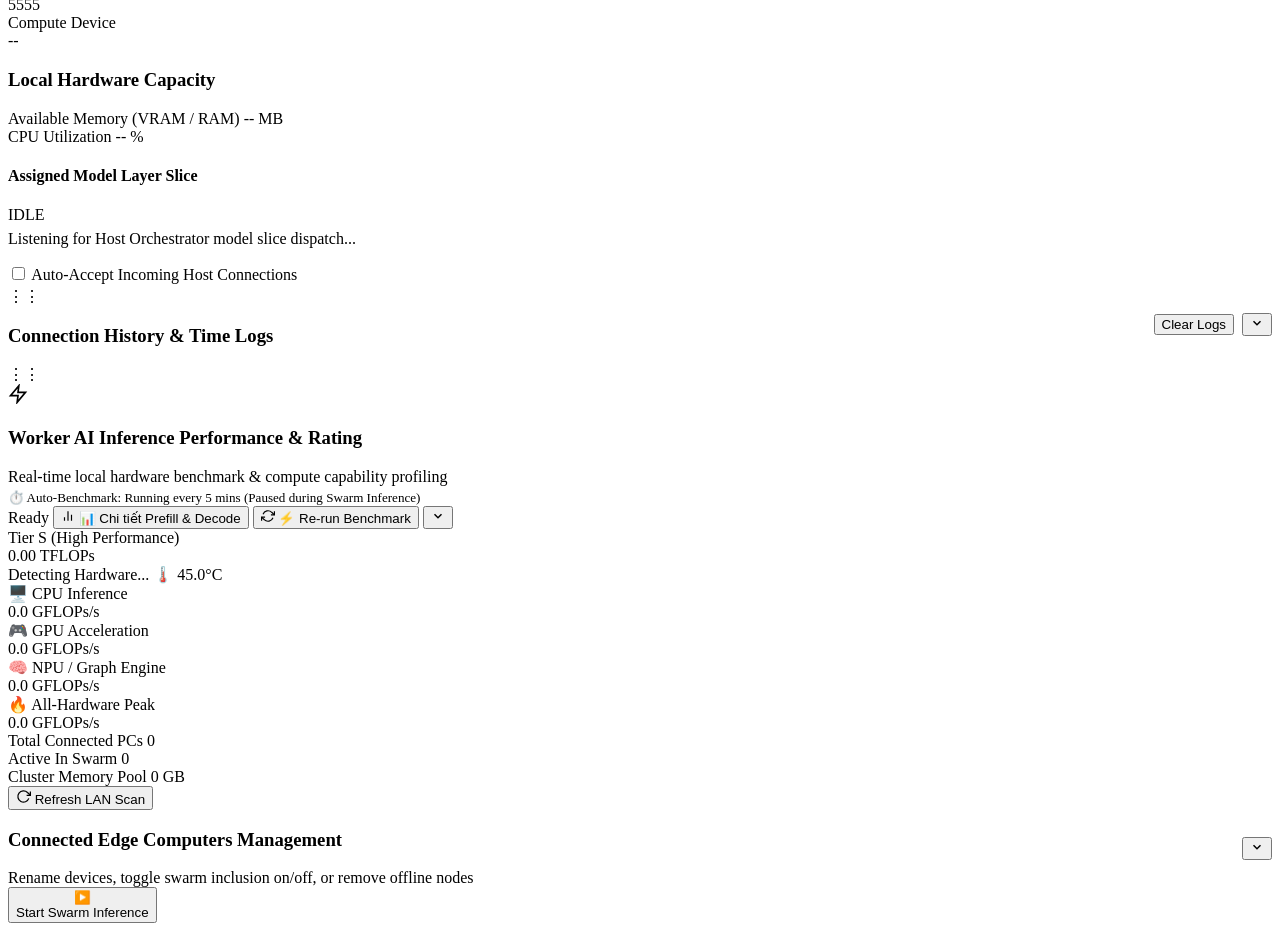
==== commit 3030bc22: "add installed models viewer and management modal" ====
--- a/OC/apps/dashboard/static/index.html
+++ b/OC/apps/dashboard/static/index.html
@@ -49,6 +49,11 @@
             </div>
 
             <div class="header-status">
+                <button class="btn-installed-models-hdr" id="btn-hdr-installed-models" title="View Installed Models (Name, Layers, Version, Time, Size)">
+                    <svg width="15" height="15" viewBox="0 0 24 24" fill="none" stroke="currentColor" stroke-width="2"><path d="M21 16V8a2 2 0 0 0-1-1.73l-7-4a2 2 0 0 0-2 0l-7 4A2 2 0 0 0 3 8v8a2 2 0 0 0 1 1.73l7 4a2 2 0 0 0 2 0l7-4A2 2 0 0 0 21 16z"></path><polyline points="3.27 6.96 12 12.01 20.73 6.96"></polyline><line x1="12" y1="22.08" x2="12" y2="12"></line></svg>
+                    <span>Installed Models</span>
+                    <span class="installed-models-count-badge" id="hdr-installed-models-count">0</span>
+                </button>
                 <span class="status-badge" id="header-status-badge">Scanning LAN...</span>
             </div>
         </header>
@@ -194,7 +199,12 @@
                             <div class="control-row">
                                 <!-- MODEL OPTION SELECTOR -->
                                 <div class="control-item">
-                                    <label for="model-selector">AI Model Option:</label>
+                                    <div class="control-label-row">
+                                        <label for="model-selector">AI Model Option:</label>
+                                        <button type="button" class="btn-subtle-badge" id="btn-show-installed-models" title="Click to view all downloaded and installed models">
+                                            📦 Installed Models
+                                        </button>
+                                    </div>
                                     <select id="model-selector" class="custom-select">
                                         <option value="Qwen/Qwen2.5-0.5B-Instruct" selected>Qwen2.5-0.5B-Instruct (Lightweight / Fast - 24 Layers)</option>
                                         <option value="Qwen/Qwen2.5-1.5B-Instruct">Qwen2.5-1.5B-Instruct (Balanced Edge - 28 Layers)</option>
@@ -871,6 +881,62 @@
         </div>
     </div>
 
+    <!-- MODAL 3: INSTALLED MODELS IN LOCAL DISK CACHE -->
+    <div class="modal-backdrop" id="modal-installed-models" style="display: none;">
+        <div class="modal-dialog glass-panel" style="max-width: 920px;">
+            <div class="modal-header">
+                <div class="modal-title-box">
+                    <div class="modal-icon">📦</div>
+                    <div>
+                        <h3>Installed AI Models</h3>
+                        <span class="modal-subtitle">Models downloaded and cached in <code id="installed-models-cache-path">OC/models</code></span>
+                    </div>
+                </div>
+                <div style="display: flex; align-items: center; gap: 8px;">
+                    <button class="btn btn-sm btn-secondary" id="btn-refresh-installed-models" title="Rescan local cache">
+                        🔄 Refresh
+                    </button>
+                    <button class="btn-close-modal" id="btn-close-installed-models">✕</button>
+                </div>
+            </div>
+
+            <div class="modal-body" style="padding: 20px;">
+                <!-- Summary bar -->
+                <div class="installed-summary-bar">
+                    <div class="installed-summary-stat">
+                        <span class="stat-title">Total Installed</span>
+                        <span class="stat-number" id="installed-stat-count">0</span>
+                    </div>
+                    <div class="installed-summary-stat">
+                        <span class="stat-title">Total Disk Space</span>
+                        <span class="stat-number" id="installed-stat-size">0 MB</span>
+                    </div>
+                    <div class="installed-summary-stat">
+                        <span class="stat-title">Storage Directory</span>
+                        <span class="stat-desc" id="installed-stat-dir">OC/models</span>
+                    </div>
+                </div>
+
+                <!-- Models list container -->
+                <div class="installed-models-container" id="installed-models-list">
+                    <div class="installed-models-loading" style="text-align: center; padding: 40px; color: var(--text-muted);">
+                        Loading installed models...
+                    </div>
+                </div>
+            </div>
+
+            <div class="modal-footer" style="display: flex; justify-content: space-between; align-items: center;">
+                <div style="display: flex; gap: 8px; align-items: center;">
+                    <button class="btn btn-sm btn-danger-outline" id="btn-purge-cache-quick" title="Clean incomplete / temporary downloads">
+                        🧹 Clean Temp Blobs
+                    </button>
+                    <span id="cache-clean-status" style="font-size: 0.8rem; color: var(--text-muted);"></span>
+                </div>
+                <button class="btn btn-secondary" id="btn-close-installed-models-footer">Close</button>
+            </div>
+        </div>
+    </div>
+
     <!-- TOAST NOTIFICATION CONTAINER -->
     <div class="toast-container" id="toast-container"></div>
 
